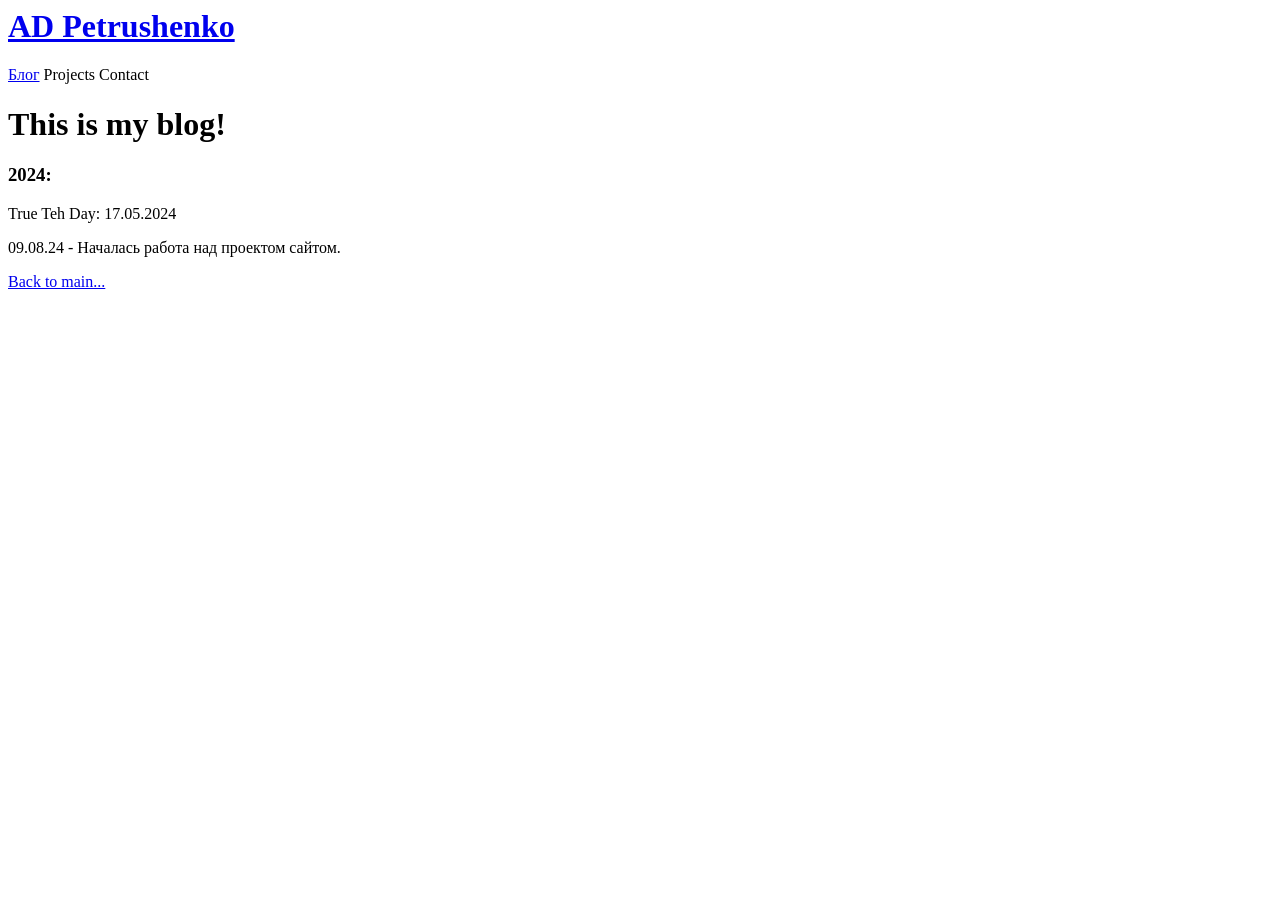
==== blog.html @ 2a54a2f8 "first try" ====
<html>
<!DOCTYPE html>
<html>

<head>
    <meta charset="utf-8">
    <meta name="author" content="AD_Petrushenko">
    <meta name="description" content="My own website and CV">
    <meta name="Keywords" content="website,CV,AD_Petrushenko,Petrushenko,P1trushka,p1trushka">
    <title>Blog Page</title>
    <link rel="stylesheet" href="css/main.css">
</head>

<body>
    <!--Uppertext-->
    <h1> <a href="index.html" name="UpperPage">AD Petrushenko</a> </h1>
    <p><a href="blog.html" title="Go to blog" target="_self">Блог</a> Projects Contact </p>
    <!--Blog start-->
    <h1>This is my blog!</h1>
    <h3>2024:</h3>
    <p>True Teh Day: 17.05.2024</p>
    <p>09.08.24 - Началась работа над проектом сайтом.</p>
    <!--Bottom-->
    <p> <a href="index.html"> Back to main...</p>
</body>

</html>
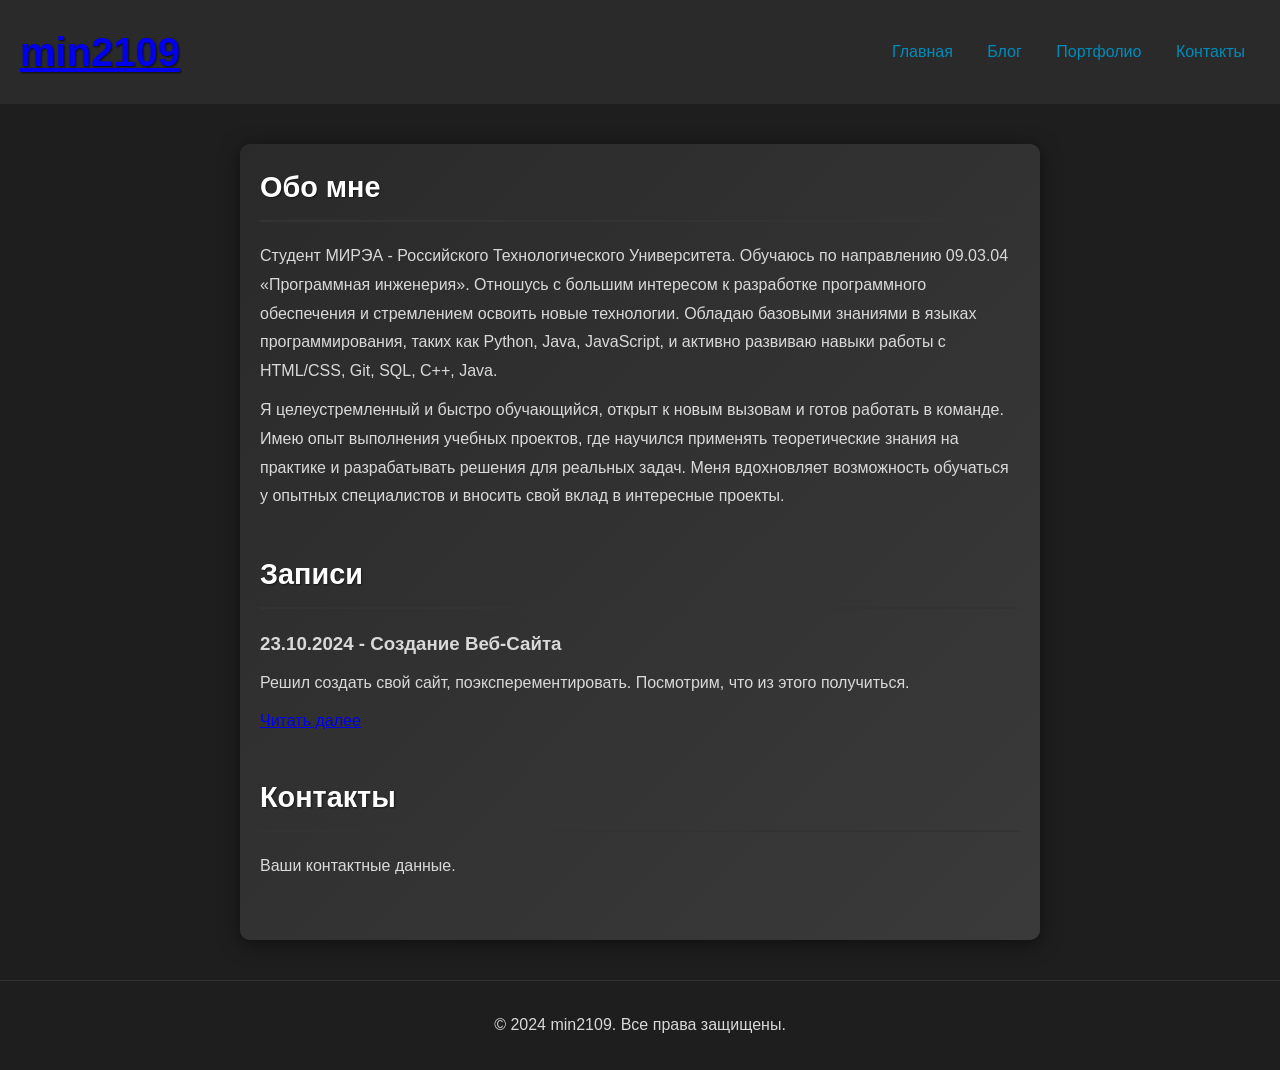
==== commit a8198ca6: "Big Update" ====
--- a/blog.html
+++ b/blog.html
@@ -1,27 +1,44 @@
-<html>
 <!DOCTYPE html>
-<html>
-
+<html lang="ru">
 <head>
-    <meta charset="utf-8">
-    <meta name="author" content="AD_Petrushenko">
-    <meta name="description" content="My own website and CV">
-    <meta name="Keywords" content="website,CV,AD_Petrushenko,Petrushenko,P1trushka,p1trushka">
-    <title>Blog Page</title>
-    <link rel="stylesheet" href="css/main.css">
+    <meta charset="UTF-8">
+    <meta name="viewport" content="width=device-width, initial-scale=1.0">
+    <link rel="stylesheet" href="try3.css">
+    <title>Мой Блог</title>
 </head>
-
 <body>
-    <!--Uppertext-->
-    <h1> <a href="index.html" name="UpperPage">AD Petrushenko</a> </h1>
-    <p><a href="blog.html" title="Go to blog" target="_self">Блог</a> Projects Contact </p>
-    <!--Blog start-->
-    <h1>This is my blog!</h1>
-    <h3>2024:</h3>
-    <p>True Teh Day: 17.05.2024</p>
-    <p>09.08.24 - Началась работа над проектом сайтом.</p>
-    <!--Bottom-->
-    <p> <a href="index.html"> Back to main...</p>
+    <header>
+        <h1><a href="main.html">min2109</a></h1>
+        <nav>
+            <ul>
+                <li><a href="main.html"> Главная</a></li>
+                <li><a href="blog.html"> Блог</a></li>
+                <li><a href="#portfolio">Портфолио</a></li>
+                <li><a href="#contact">Контакты</a></li>
+            </ul>
+        </nav>
+    </header>
+    <main>
+        <section id="about">
+            <h2>Обо мне</h2>
+            <p>Студент МИРЭА - Российского Технологического Университета. Обучаюсь по направлению 09.03.04 «Программная инженерия». Отношусь с большим интересом к разработке программного обеспечения и стремлением освоить новые технологии. Обладаю базовыми знаниями в языках программирования, таких как Python, Java, JavaScript, и активно развиваю навыки работы с HTML/CSS, Git, SQL, С++, Java.</p>
+            <p> Я целеустремленный и быстро обучающийся, открыт к новым вызовам и готов работать в команде. Имею опыт выполнения учебных проектов, где научился применять теоретические знания на практике и разрабатывать решения для реальных задач. Меня вдохновляет возможность обучаться у опытных специалистов и вносить свой вклад в интересные проекты.</p>
+        </section>
+        <section id="posts">
+            <h2>Записи</h2>
+            <article>
+                <h3>23.10.2024 - Создание Веб-Сайта</h3>
+                <p>Решил создать свой сайт, поэксперементировать. Посмотрим, что из этого получиться.</p>
+                <a href="#">Читать далее</a>
+            </article>
+        </section>
+        <section id="contact">
+            <h2>Контакты</h2>
+            <p>Ваши контактные данные.</p>
+        </section>
+    </main>
+    <footer>
+        <p>&copy; 2024 min2109. Все права защищены.</p>
+    </footer>
 </body>
-
-</html>+</html>
--- a/try3.css
+++ b/try3.css
@@ -0,0 +1,116 @@
+/* Сброс базовых стилей */
+* {
+    margin: 0;
+    padding: 0;
+    box-sizing: border-box;
+}
+
+body {
+    font-family: 'Helvetica Neue', Arial, sans-serif;
+    background-color: #1e1e1e; /* Темный фон */
+    color: #d9d9d9; /* Светлый текст */
+    line-height: 1.6;
+}
+
+/* Заголовок */
+header {
+    display: flex; /* Используем Flexbox */
+    justify-content: space-between; /* Размещаем элементы по краям */
+    align-items: center; /* Выравнивание по вертикали */
+    padding: 20px; /* Отступы */
+    background-color: #2a2a2a; /* Фоновый цвет шапки */
+}
+
+.logo {
+    height: 60px; /* Высота логотипа */
+    margin-right: 20px; /* Отступ справа для навигации */
+}
+
+h1 {
+    font-size: 2.5em; /* Размер заголовка */
+    color: #ffffff; /* Белый цвет заголовка */
+    text-shadow: 1px 1px 2px rgba(0, 0, 0, 0.7); /* Тень для текста заголовка */
+}
+
+/* Навигация */
+nav {
+    margin-top: 0; /* Убираем отступ сверху, если он есть */
+}
+
+nav ul {
+    list-style: none;
+}
+
+nav ul li {
+    display: inline; /* Горизонтальное расположение */
+    margin: 0 15px;
+}
+
+nav a {
+    text-decoration: none;
+    color: #d9d9d9; /* Светлый цвет текста */
+    font-weight: 500;
+    transition: color 0.3s; /* Плавный переход */
+}
+
+nav a:hover {
+    color: #ffffff; /* Белый цвет при наведении */
+}
+
+/* Основной контент */
+main {
+    max-width: 800px;
+    margin: 40px auto; /* Центрирование */
+    padding: 20px;
+    background: linear-gradient(135deg, #2a2a2a, #3a3a3a); /* Градиентный фон */
+    border-radius: 10px; /* Скругленные углы */
+    box-shadow: 0 4px 20px rgba(0, 0, 0, 0.5); /* Тень */
+}
+
+section {
+    margin-bottom: 40px; /* Отступы между секциями */
+}
+
+h2 {
+    font-size: 1.8em; /* Размер заголовка секций */
+    color: #ffffff; /* Цвет заголовка секций */
+    margin-bottom: 20px; /* Отступ снизу */
+    border-bottom: 2px solid #333; /* Линия под заголовком */
+    padding-bottom: 10px; /* Отступ снизу */
+    text-shadow: 1px 1px 2px rgba(0, 0, 0, 0.5); /* Тень для заголовка секции */
+}
+
+p {
+    margin: 10px 0; /* Отступы для текста */
+    line-height: 1.8; /* Увеличенный интервал между строками для легкости чтения */
+}
+
+/* Стили для списков проектов */
+ul {
+    list-style-type: none; /* Убрать маркеры у списка */
+}
+
+ul li {
+    margin: 8px 0; /* Отступ между элементами списка */
+}
+
+ul li a {
+    color: #008cba; /* Цвет ссылок */
+    text-decoration: none;
+    transition: color 0.3s; /* Плавный переход */
+}
+
+ul li a:hover {
+    text-decoration: underline; /* Подчеркивание при наведении */
+    color: #00a1ff; /* Изменение цвета при наведении */
+}
+
+/* Подвал */
+footer {
+    text-align: center; /* Центрирование текста в подвале */
+    padding: 20px 0;
+    margin-top: 40px; /* Отступ сверху */
+    background: #1e1e1e; /* Цвет подвала */
+    color: #d9d9d9; /* Цвет текста */
+    border-top: 1px solid #333; /* Линия сверху */
+}
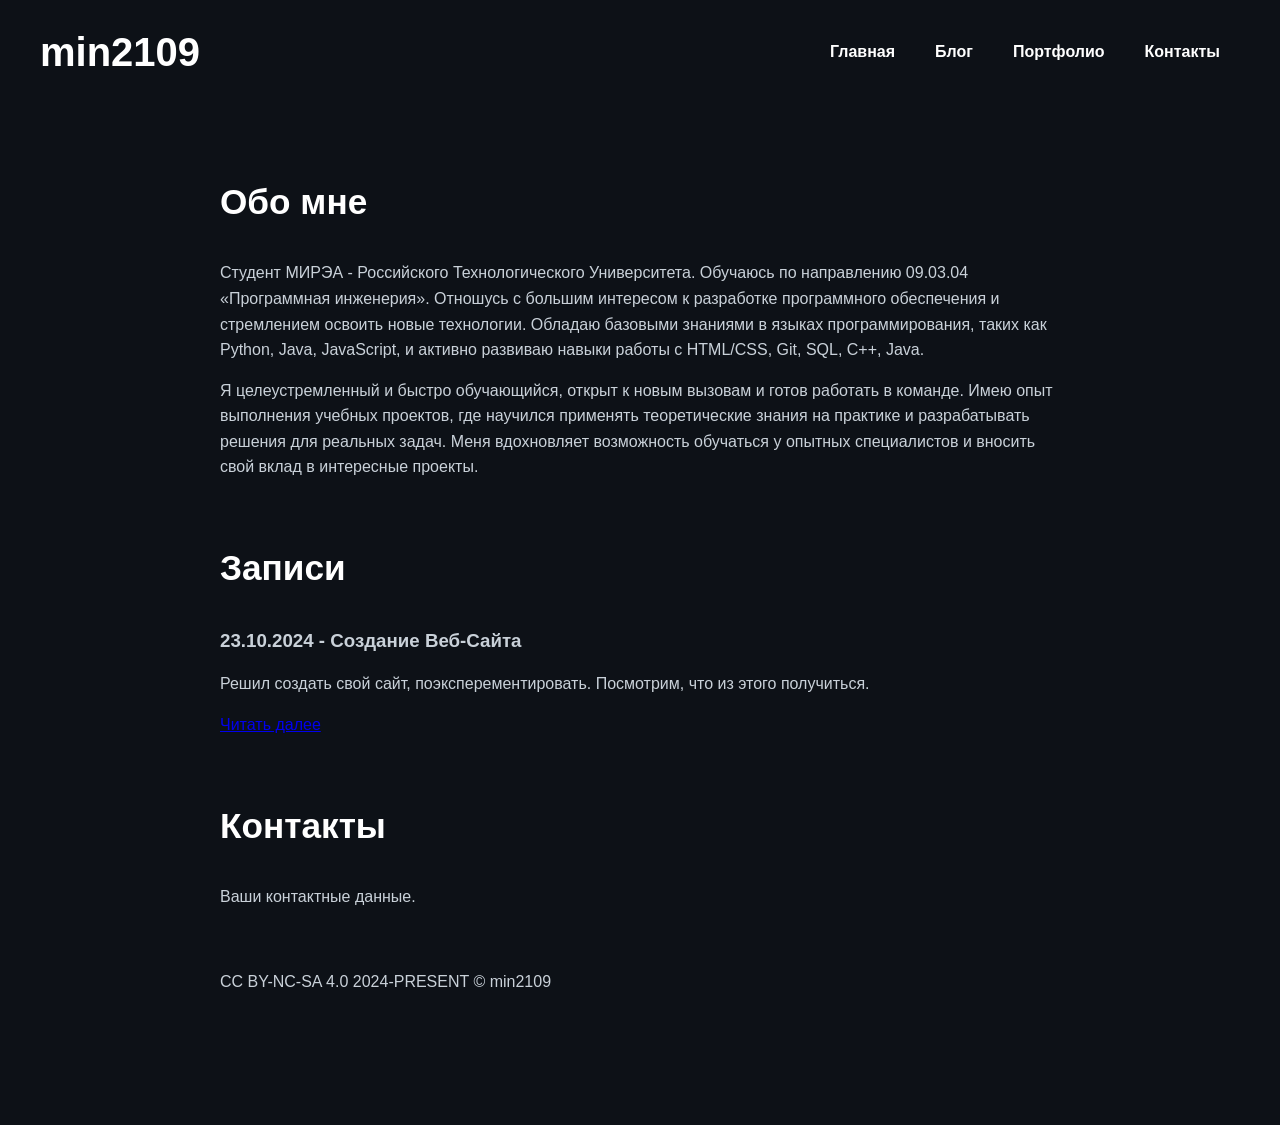
==== commit 8f018975: "Small update" ====
--- a/blog.html
+++ b/blog.html
@@ -8,12 +8,12 @@
 </head>
 <body>
     <header>
-        <h1><a href="main.html">min2109</a></h1>
+        <h1> min2109</h1>
         <nav>
             <ul>
                 <li><a href="main.html"> Главная</a></li>
                 <li><a href="blog.html"> Блог</a></li>
-                <li><a href="#portfolio">Портфолио</a></li>
+                <li><a href="projects.html">Портфолио</a></li>
                 <li><a href="#contact">Контакты</a></li>
             </ul>
         </nav>
@@ -36,9 +36,10 @@
             <h2>Контакты</h2>
             <p>Ваши контактные данные.</p>
         </section>
+        <section>
+            CC BY-NC-SA 4.0 2024-PRESENT © min2109
+        </section>
     </main>
-    <footer>
-        <p>&copy; 2024 min2109. Все права защищены.</p>
-    </footer>
+    
 </body>
 </html>
--- a/try3.css
+++ b/try3.css
@@ -6,83 +6,72 @@
 }
 
 body {
-    font-family: 'Helvetica Neue', Arial, sans-serif;
-    background-color: #1e1e1e; /* Темный фон */
-    color: #d9d9d9; /* Светлый текст */
+    font-family: 'Inter', 'Helvetica Neue', Arial, sans-serif;
+    background-color: #0d1117; /* Темный фон */
+    color: #c9d1d9; /* Светлый текст */
     line-height: 1.6;
 }
 
 /* Заголовок */
 header {
-    display: flex; /* Используем Flexbox */
-    justify-content: space-between; /* Размещаем элементы по краям */
-    align-items: center; /* Выравнивание по вертикали */
-    padding: 20px; /* Отступы */
-    background-color: #2a2a2a; /* Фоновый цвет шапки */
-}
-
-.logo {
-    height: 60px; /* Высота логотипа */
-    margin-right: 20px; /* Отступ справа для навигации */
+    display: flex; /* Используем flexbox для выравнивания элементов */
+    align-items: center; /* Центрируем по вертикали */
+    padding: 20px 40px; /* Отступы сверху и снизу, слева и справа */
 }
 
 h1 {
     font-size: 2.5em; /* Размер заголовка */
     color: #ffffff; /* Белый цвет заголовка */
-    text-shadow: 1px 1px 2px rgba(0, 0, 0, 0.7); /* Тень для текста заголовка */
+    margin: 0; /* Убираем отступы */
+    text-align: left; /* Выровнять текст влево */
 }
 
-/* Навигация */
 nav {
-    margin-top: 0; /* Убираем отступ сверху, если он есть */
+    margin-left: auto; /* Отодвигаем навигацию вправо */
 }
 
 nav ul {
     list-style: none;
+    display: flex; /* Используем flexbox для горизонтального расположения */
 }
 
 nav ul li {
-    display: inline; /* Горизонтальное расположение */
-    margin: 0 15px;
+    margin: 0 20px; /* Отступы между элементами навигации */
 }
 
 nav a {
-    text-decoration: none;
-    color: #d9d9d9; /* Светлый цвет текста */
-    font-weight: 500;
+    text-decoration: none; /* Убираем подчеркивание */
+    color: #ffffff; /* Белый цвет ссылок */
+    font-weight: 600;
     transition: color 0.3s; /* Плавный переход */
 }
 
 nav a:hover {
-    color: #ffffff; /* Белый цвет при наведении */
+    color: #58a6ff; /* Цвет при наведении */
 }
 
 /* Основной контент */
 main {
-    max-width: 800px;
+    max-width: 900px;
     margin: 40px auto; /* Центрирование */
-    padding: 20px;
-    background: linear-gradient(135deg, #2a2a2a, #3a3a3a); /* Градиентный фон */
-    border-radius: 10px; /* Скругленные углы */
-    box-shadow: 0 4px 20px rgba(0, 0, 0, 0.5); /* Тень */
+    padding: 30px;   
 }
 
+/* Секции */
 section {
-    margin-bottom: 40px; /* Отступы между секциями */
+    margin-bottom: 60px; /* Отступы между секциями */
 }
 
 h2 {
-    font-size: 1.8em; /* Размер заголовка секций */
+    font-size: 2.2em; /* Размер заголовка секций */
     color: #ffffff; /* Цвет заголовка секций */
+    /* border-bottom: 2px solid #30363d; Убрали линию под заголовком */
+    padding-bottom: 10px; /* Отступ снизу */
     margin-bottom: 20px; /* Отступ снизу */
-    border-bottom: 2px solid #333; /* Линия под заголовком */
-    padding-bottom: 10px; /* Отступ снизу */
-    text-shadow: 1px 1px 2px rgba(0, 0, 0, 0.5); /* Тень для заголовка секции */
 }
 
 p {
-    margin: 10px 0; /* Отступы для текста */
-    line-height: 1.8; /* Увеличенный интервал между строками для легкости чтения */
+    margin: 15px 0; /* Отступы для текста */
 }
 
 /* Стили для списков проектов */
@@ -91,26 +80,20 @@
 }
 
 ul li {
-    margin: 8px 0; /* Отступ между элементами списка */
+    margin: 10px 0; /* Отступ между элементами списка */
 }
 
 ul li a {
-    color: #008cba; /* Цвет ссылок */
-    text-decoration: none;
-    transition: color 0.3s; /* Плавный переход */
-}
-
-ul li a:hover {
-    text-decoration: underline; /* Подчеркивание при наведении */
-    color: #00a1ff; /* Изменение цвета при наведении */
+    color: #ffffff; /* Цвет ссылок */
+    text-decoration: none; /* Убираем подчеркивание */
 }
 
 /* Подвал */
 footer {
     text-align: center; /* Центрирование текста в подвале */
-    padding: 20px 0;
-    margin-top: 40px; /* Отступ сверху */
-    background: #1e1e1e; /* Цвет подвала */
-    color: #d9d9d9; /* Цвет текста */
-    border-top: 1px solid #333; /* Линия сверху */
+    padding: 30px 0;
+    margin-top: 60px; /* Отступ сверху */
+    background: #0d1117; /* Цвет подвала */
+    color: #c9d1d9; /* Цвет текста */
+    border-top: 1px solid #30363d; /* Линия сверху */
 }
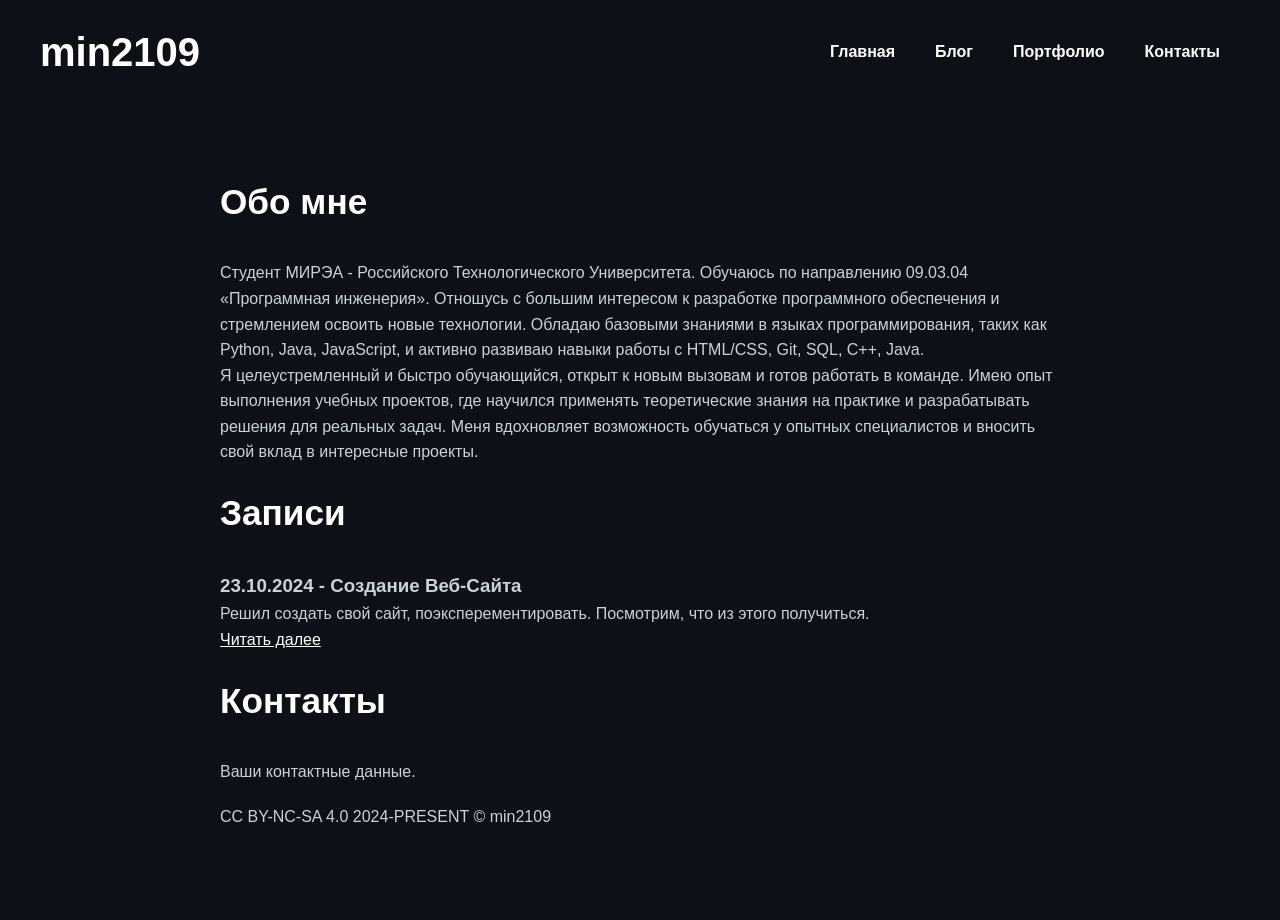
==== commit 716224cd: "h1 header fix" ====
--- a/blog.html
+++ b/blog.html
@@ -8,7 +8,7 @@
 </head>
 <body>
     <header>
-        <h1> min2109</h1>
+        <h1> <a href=main.html>min2109</a></h1>
         <nav>
             <ul>
                 <li><a href="main.html"> Главная</a></li>
--- a/try3.css
+++ b/try3.css
@@ -17,6 +17,11 @@
     display: flex; /* Используем flexbox для выравнивания элементов */
     align-items: center; /* Центрируем по вертикали */
     padding: 20px 40px; /* Отступы сверху и снизу, слева и справа */
+}
+
+header h1 a{
+    color: #ffffff; /* Цвет ссылок */
+    text-decoration: none;
 }
 
 h1 {
@@ -59,7 +64,7 @@
 
 /* Секции */
 section {
-    margin-bottom: 60px; /* Отступы между секциями */
+    margin-bottom: 20px; /* Отступы между секциями */
 }
 
 h2 {
@@ -71,7 +76,7 @@
 }
 
 p {
-    margin: 15px 0; /* Отступы для текста */
+    margin: 7   px 0; /* Отступы для текста */
 }
 
 /* Стили для списков проектов */
@@ -88,6 +93,10 @@
     text-decoration: none; /* Убираем подчеркивание */
 }
 
+a {
+    color: #ffffff; /* Цвет ссылок */
+    text-decoration: hover; 
+}
 /* Подвал */
 footer {
     text-align: center; /* Центрирование текста в подвале */
